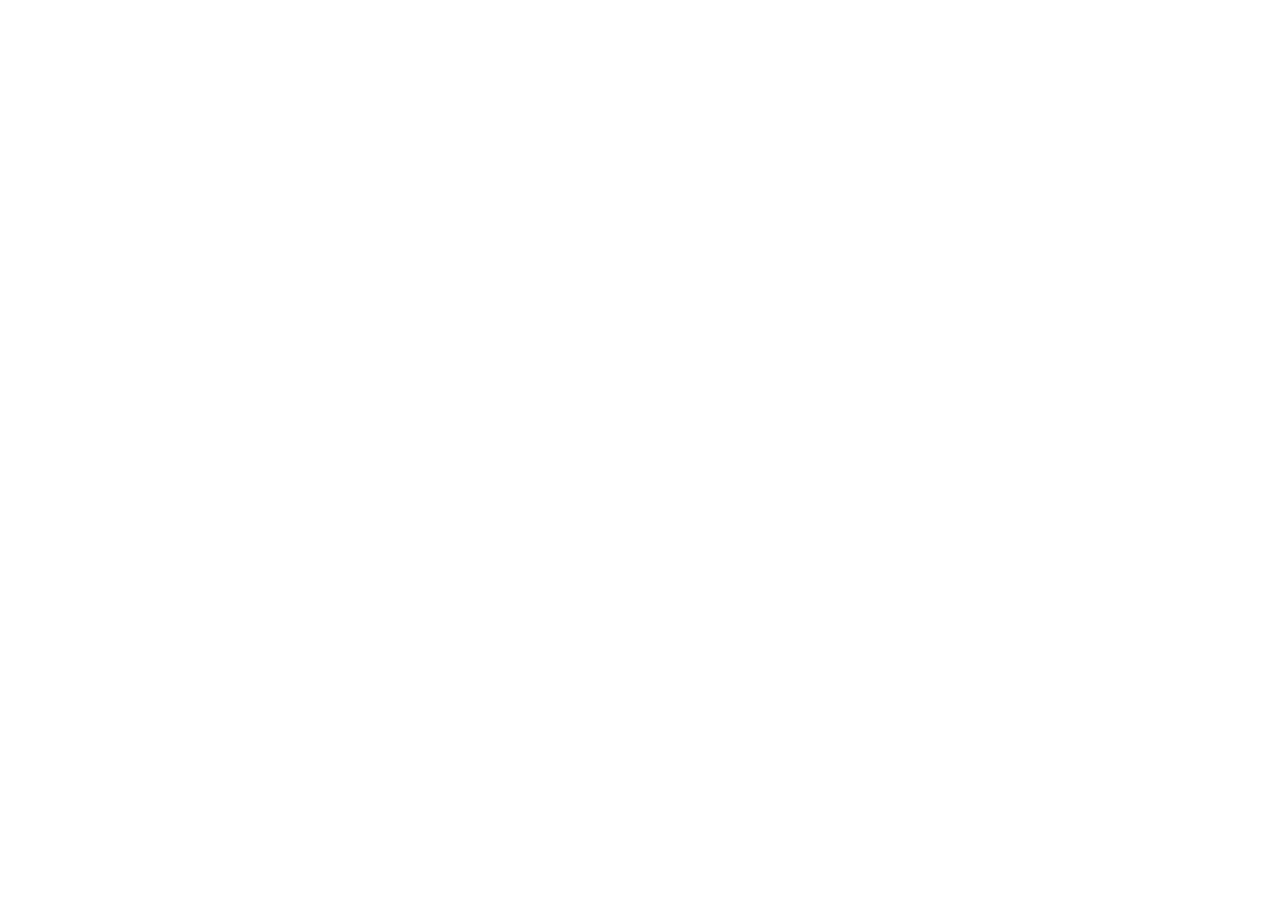
==== index.html @ 6a120e20 "Beginning Pieces of Code" ====
<!DOCTYPE html>
<html lang="en">
<head>
  <meta charset="UTF-8">
  <meta name="viewport" content="width=device-width, initial-scale=1.0">
  <title>ALBUM REVIEW CITE NAME</title>
</head>
<body>
  


</body>
</html>
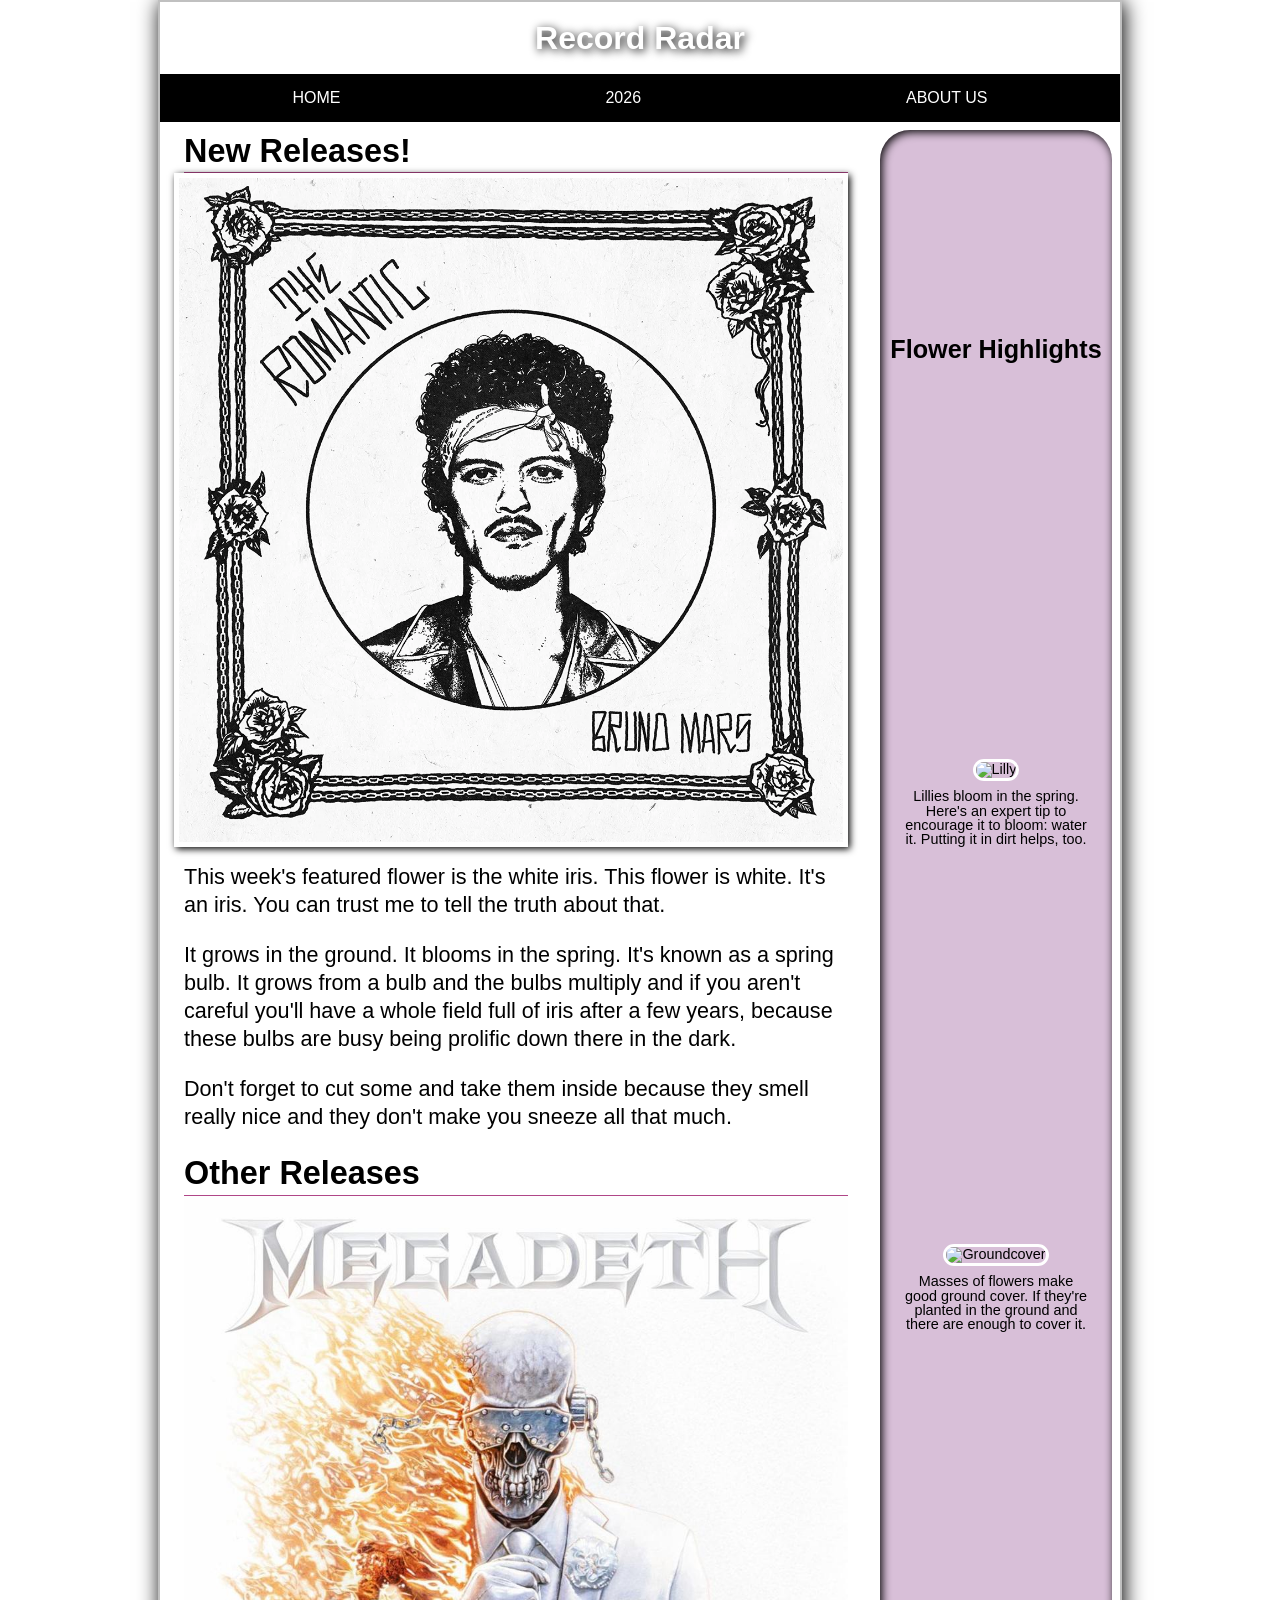
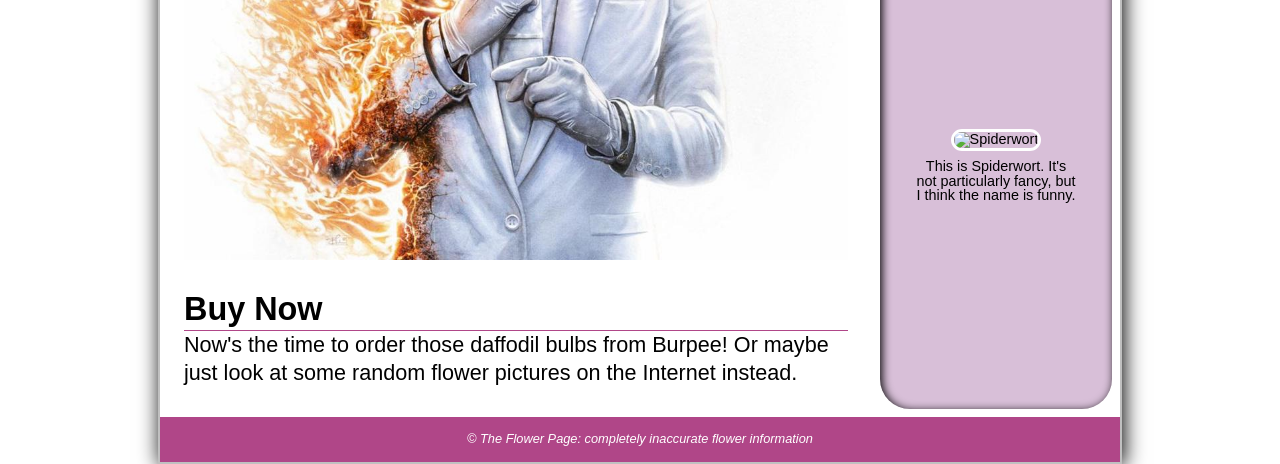
==== commit b657b4ce: "stuff so far before i head back to cinci" ====
--- a/index.html
+++ b/index.html
@@ -3,11 +3,78 @@
 <head>
   <meta charset="UTF-8">
   <meta name="viewport" content="width=device-width, initial-scale=1.0">
-  <title>ALBUM REVIEW CITE NAME</title>
+  <title>Record Radar</title>
+   <link rel="stylesheet" href="reset.css">
+  <link rel="stylesheet" href="main.css">
 </head>
 <body>
+
+  <div class="wrapper">
+
+
+
+    <header>
+      <h1>Record Radar</h1>
+    </header>
+
+
+
+    <nav>
+      <ul>
+        <li><a href="index.html">Home</a></li>
+        <li><a href="cactus.html">2026</a></li>
+        <li><a href="iris.html">About Us</a></li>
+       
+      </ul>
+    </nav>
+
+
+<main>
+    <section class="left-column">
+      <h2>New Releases!</h2>
+      <img src="images/BRUdigitalcover.png.webp" alt="The Romantic" class="pic-right">
+      <p>This week's featured flower is the white iris. This flower is white. It's an iris. You can trust me to tell the truth about that.</p>
+      <p>It grows in the ground. It blooms in the spring. It's known as a spring bulb. It grows from a bulb and the bulbs multiply and if you aren't careful you'll have a whole field full of iris after a few years, because these bulbs are busy being prolific down there in the dark.</p>
+      <p>Don't forget to cut some and take them inside because they smell really nice and they don't make you sneeze all that much.</p>
+      <h2>Other Releases</h2>
+      <img src="images/SELFTITLED.jpeg" alt="Megadeth">
+      <p></p>
+      <h2>Buy Now</h2>
+      <p>Now's the time to order those daffodil bulbs from Burpee! Or maybe just look at some random flower pictures on the Internet instead.</p>
+    </section>
+
+<section class="right-column">
   
+      <h2>Flower Highlights</h2>
+  
+      <figure>
+        <img src="images/lilly_sm.jpg" alt="Lilly">
+        <figcaption>Lillies bloom in the spring. Here's an expert tip to encourage it to bloom: water it. Putting it in dirt helps, too.</figcaption>
+      </figure>
+  
+  
+      <figure>
+        <img src="images/groundcover_sm.jpg" alt="Groundcover">
+        <figcaption>Masses of flowers make good ground cover. If they're planted in the ground and there are enough to cover it.</figcaption>
+      </figure>
+  
+      <figure>
+        <img src="images/spiderwort_sm.jpg" alt="Spiderwort">
+        <figcaption>This is Spiderwort. It's not particularly fancy, but I think the name is funny. </figcaption>
+      </figure>
+</section>
+
+</main>
+
+    <footer>
+      <small>&copy; The Flower Page: completely inaccurate flower information </small>
+    </footer>
+
+
+
+  </div>
+
 
 
 </body>
-</html>+</html>
--- a/main.css
+++ b/main.css
@@ -0,0 +1,132 @@
+body{
+  font-family: 'Lucida Sans', 'Lucida Sans Regular', 'Lucida Grande', 'Lucida Sans Unicode', Geneva, Verdana, sans-serif;
+background-color: #;
+background-image: url(images/bkg_flowers.png);
+
+}
+
+.wrapper{
+background-color: white;
+max-width: 960px;
+margin: 0 auto;
+border: 2px solid silver;
+box-shadow: 2px 2px 20px black;
+
+}
+
+header {
+
+background-image:url(images/bkg_header.jpg);
+padding: 20px;
+text-align: center;
+
+}
+
+header h1{
+font-size: 200%;
+color: white;
+text-shadow: 2px 2px 10px black;
+
+}
+
+nav{
+  background-color: black;
+  text-transform: uppercase;
+  overflow: hidden;
+  
+}
+nav ul {
+  display: flex;
+  justify-content: space-around;
+  flex-wrap: wrap;
+
+}
+
+nav li {
+  list-style-type: none;
+  padding: 1rem;
+
+}
+nav a {
+  color: white;
+  text-decoration: none;
+  padding: 1rem 2rem;
+
+}
+nav a:hover{
+  background-color: black;
+  border-radius: 2rem;
+
+}
+
+main {
+  display: grid;
+  grid-template-columns: 3fr 1fr;
+  gap: 1rem;
+  padding: .5rem;
+
+}
+
+.left-column {
+  font-size: 135%;
+  line-height: 1.3;
+  padding: 0 1rem;
+}
+
+.left-column h2 {
+font-size: 150%;
+columns: #b04688;
+border-bottom: 1px solid #b04688;
+
+}
+
+.pic-right {
+float: right;
+box-shadow: 2px 2px 7px black;
+border: 5px solid white;
+margin: 0 0 1rem 1rem;
+}
+
+.right-column {
+  background-color: thistle;
+  display: flex;
+  flex-direction: column;
+  justify-content: space-around;
+  text-align: center;
+  font-size: 90%;
+  padding: .5rem;
+  border-radius: 30px;
+  box-shadow:inset 2px 2px 10px black;
+  text-wrap: balance;
+}
+
+.right-column h2{
+font-size: 175%;
+
+}
+.right-column figcaption {
+  margin-top: .5rem;
+
+}
+
+.right-column img {
+  border: 3px solid white;
+  border-radius: 25px;
+
+}
+footer {
+  background-color: #b04688;
+  padding: 1rem;
+  text-align: center;
+  color: white;
+  font-size: 80%;
+  font-style: italic;
+
+
+}
+
+img{
+max-width: 100%;
+
+
+}
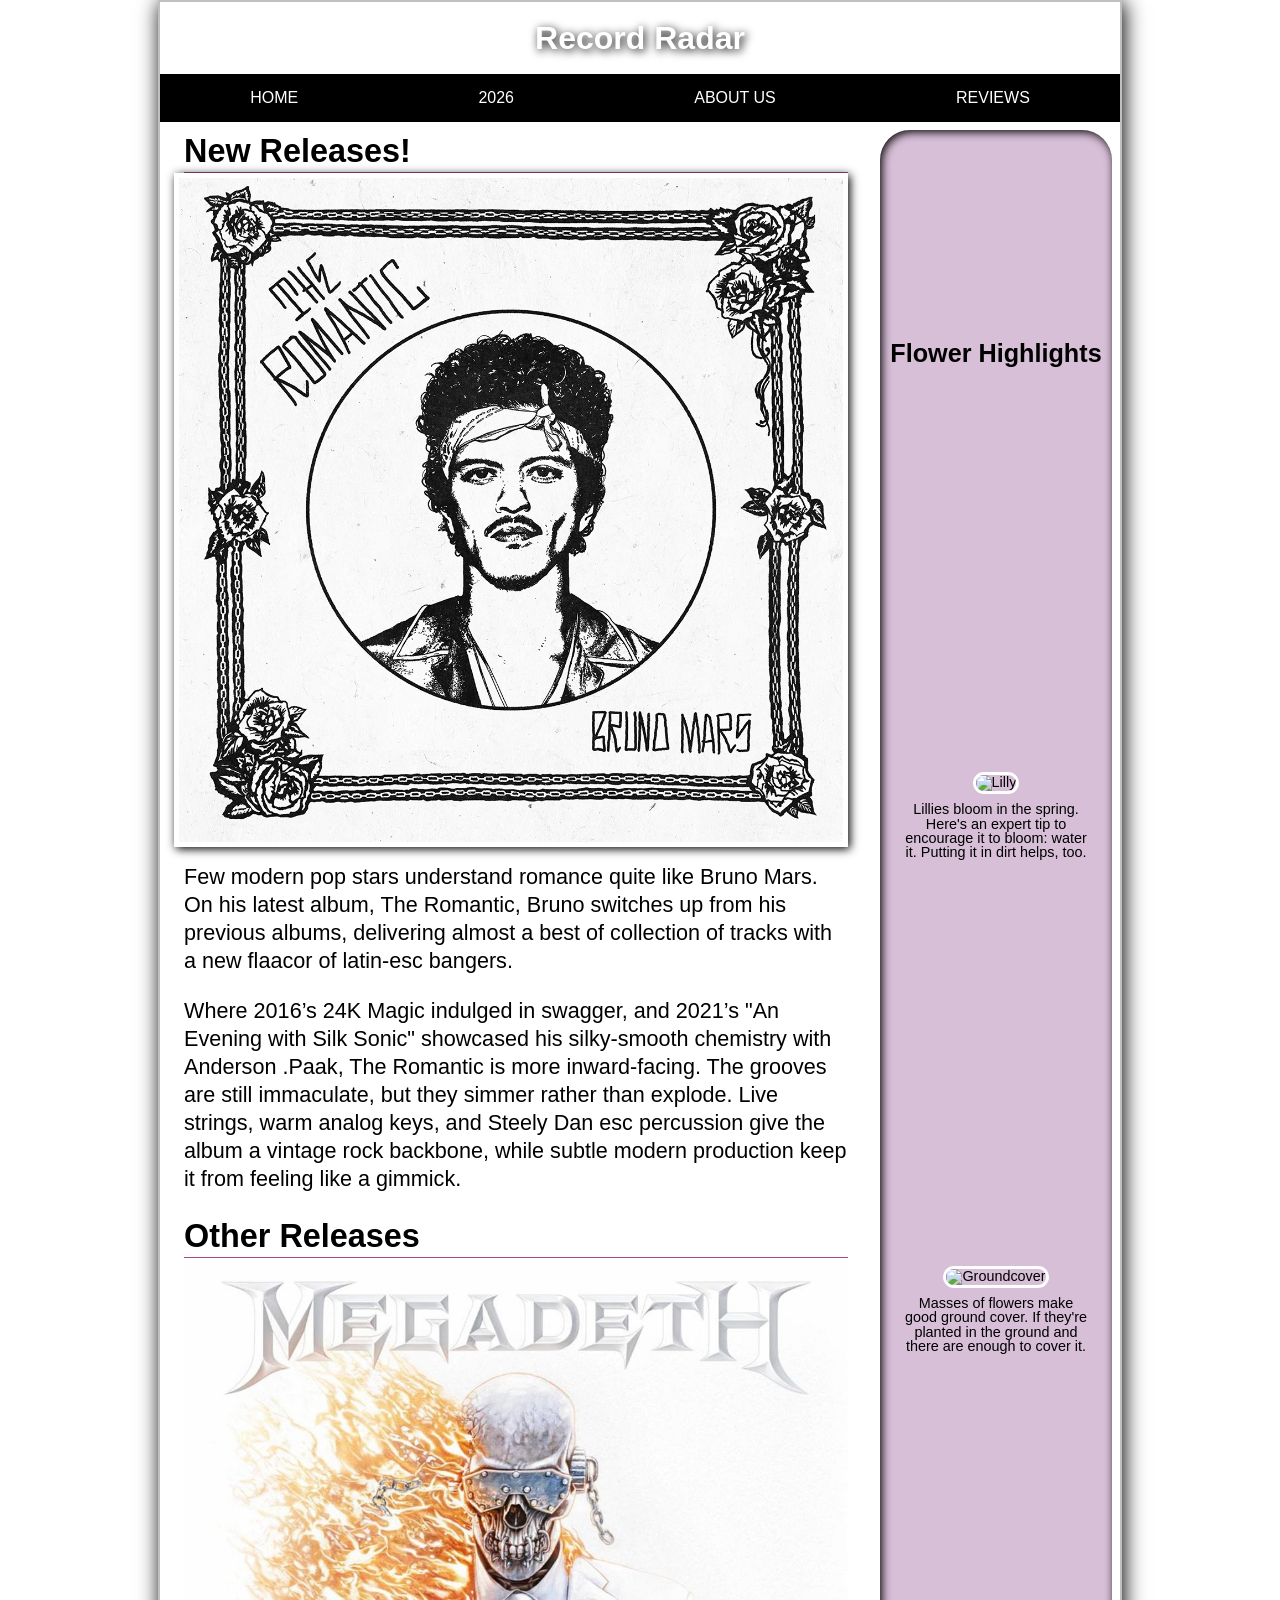
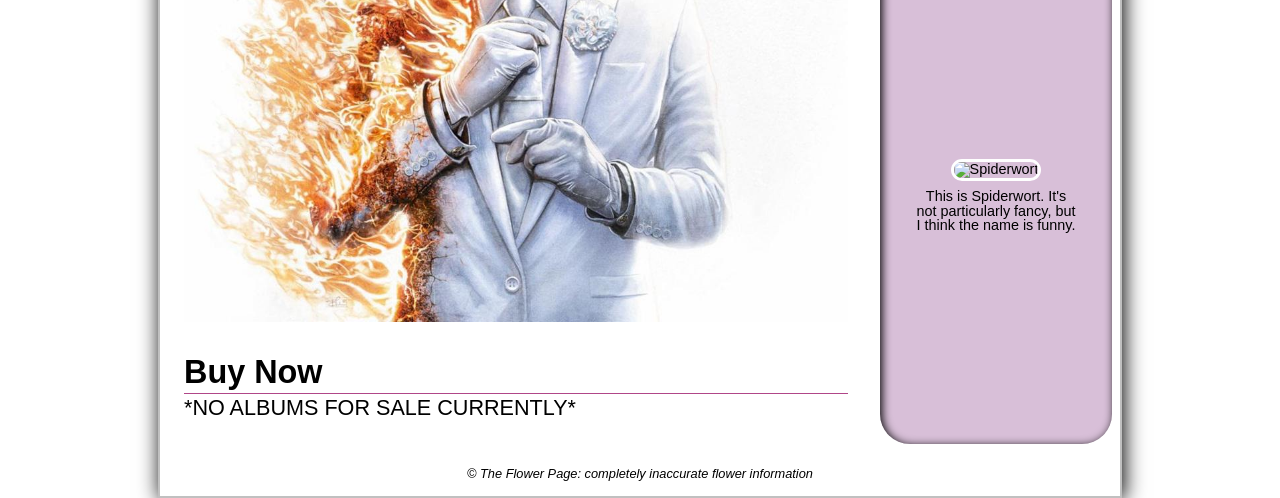
==== commit 80ef3877: "ROUGH DRAFT AGAIN" ====
--- a/index.html
+++ b/index.html
@@ -22,8 +22,9 @@
     <nav>
       <ul>
         <li><a href="index.html">Home</a></li>
-        <li><a href="cactus.html">2026</a></li>
-        <li><a href="iris.html">About Us</a></li>
+        <li><a href="2026.html">2026</a></li>
+        <li><a href="ABOUTUS.html">About Us</a></li>
+        <li><a href="reviews.html">Reviews</a></li>
        
       </ul>
     </nav>
@@ -33,14 +34,15 @@
     <section class="left-column">
       <h2>New Releases!</h2>
       <img src="images/BRUdigitalcover.png.webp" alt="The Romantic" class="pic-right">
-      <p>This week's featured flower is the white iris. This flower is white. It's an iris. You can trust me to tell the truth about that.</p>
-      <p>It grows in the ground. It blooms in the spring. It's known as a spring bulb. It grows from a bulb and the bulbs multiply and if you aren't careful you'll have a whole field full of iris after a few years, because these bulbs are busy being prolific down there in the dark.</p>
-      <p>Don't forget to cut some and take them inside because they smell really nice and they don't make you sneeze all that much.</p>
+      <p>Few modern pop stars understand romance quite like Bruno Mars. On his latest album, The Romantic, Bruno switches up from his previous albums, delivering almost a best of collection of tracks with a new flaacor of latin-esc bangers.</p>
+
+      <p>Where 2016’s 24K Magic indulged in swagger, and 2021’s "An Evening with Silk Sonic" showcased his silky-smooth chemistry with Anderson .Paak, The Romantic is more inward-facing. The grooves are still immaculate, but they simmer rather than explode. Live strings, warm analog keys, and Steely Dan esc percussion give the album a vintage rock backbone, while subtle modern production keep it from feeling like a gimmick.</p>
+      
       <h2>Other Releases</h2>
       <img src="images/SELFTITLED.jpeg" alt="Megadeth">
       <p></p>
       <h2>Buy Now</h2>
-      <p>Now's the time to order those daffodil bulbs from Burpee! Or maybe just look at some random flower pictures on the Internet instead.</p>
+      <p>*NO ALBUMS FOR SALE CURRENTLY*</p>
     </section>
 
 <section class="right-column">
--- a/main.css
+++ b/main.css
@@ -1,7 +1,7 @@
 body{
   font-family: 'Lucida Sans', 'Lucida Sans Regular', 'Lucida Grande', 'Lucida Sans Unicode', Geneva, Verdana, sans-serif;
-background-color: #;
-background-image: url(images/bkg_flowers.png);
+background-color: 
+background-image url(images/bkg_flowers.png);
 
 }
 
@@ -82,7 +82,7 @@
 
 .pic-right {
 float: right;
-box-shadow: 2px 2px 7px black;
+box-shadow: 2px 2px 9px black;
 border: 5px solid white;
 margin: 0 0 1rem 1rem;
 }
@@ -115,10 +115,9 @@
 
 }
 footer {
-  background-color: #b04688;
   padding: 1rem;
   text-align: center;
-  color: white;
+  color: black;
   font-size: 80%;
   font-style: italic;
 
